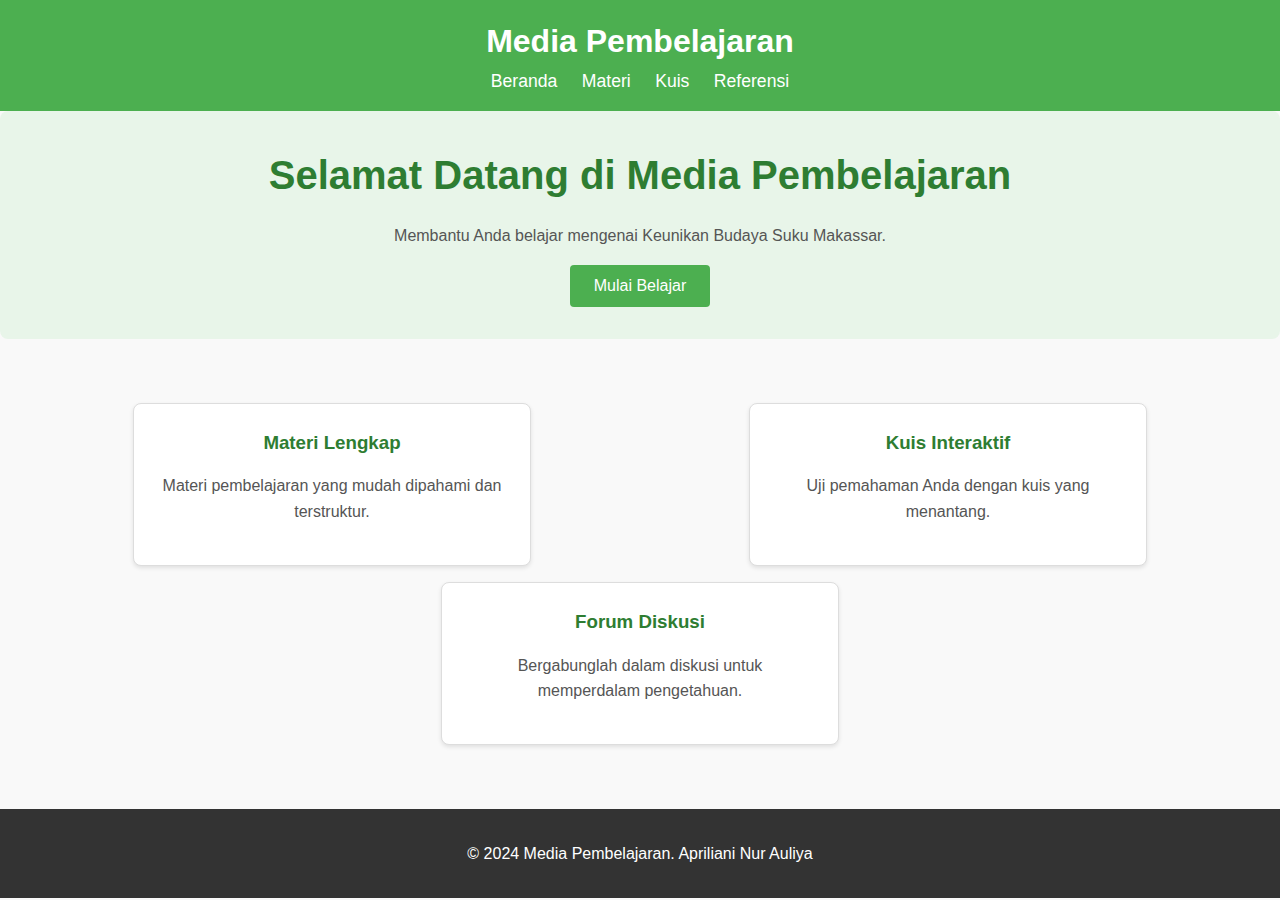
==== index.html @ c6ff8e1a "perbaiki link css" ====
<!DOCTYPE html>
<html lang="id">
<head>
    <meta charset="UTF-8">
    <meta name="viewport" content="width=device-width, initial-scale=1.0">
    <title>Media Pembelajaran</title>
    <link rel="stylesheet" a href="/css/Style.css">
</head>
<body>
    <header>
        <h1>Media Pembelajaran</h1>
        <nav>
            <ul>
                <li><a href="./index.html">Beranda</a></li>
                <li><a href="./html/Materi.html">Materi</a></li>
                <li><a href="./html/Kuis.html">Kuis</a></li>
                <li><a href="./html/Referensi.html">Referensi</a></li>
            </ul>
        </nav>
    </header>

    <main>
        <section class="hero">
            <h2>Selamat Datang di Media Pembelajaran</h2>
            <p>Membantu Anda belajar mengenai Keunikan Budaya Suku Makassar.</p>
            <a href="./html/Materi.html" class="btn">Mulai Belajar</a>
        </section>

        <section class="features">
            <div class="feature">
                <h3>Materi Lengkap</h3>
                <p>Materi pembelajaran yang mudah dipahami dan terstruktur.</p>
            </div>
            <div class="feature">
                <h3>Kuis Interaktif</h3>
                <p>Uji pemahaman Anda dengan kuis yang menantang.</p>
            </div>
            <div class="feature">
                <h3>Forum Diskusi</h3>
                <p>Bergabunglah dalam diskusi untuk memperdalam pengetahuan.</p>
            </div>
        </section>
    </main>

    <footer>
        <p>&copy; 2024 Media Pembelajaran. Apriliani Nur Auliya</p>
    </footer>

    <script src="../Jss/Script.js"></script>
</body>
</html>
---- css/Style.css ----
@import url('https://fonts.googleapis.com/css2?family=Poppins:ital,wght@0,100;0,200;0,300;0,400;0,500;0,600;0,700;0,800;0,900;1,100;1,200;1,300;1,400;1,500;1,600;1,700;1,800;1,900&display=swap');

/* Reset default margin dan padding */
body {
    font-family: Arial, sans-serif;
    margin: 0;
    padding: 0;
    line-height: 1.6;
    background: #f9f9f9;
}

/* Header */
header {
    background: #4CAF50;
    color: #fff;
    padding: 1rem 0;
    text-align: center;
}

header h1 {
    margin: 0;
}

nav ul {
    list-style: none;
    padding: 0;
    margin: 0;
}

nav ul li {
    display: inline;
    margin: 0 10px;
}

nav ul li a {
    color: #fff;
    text-decoration: none;
    font-size: 1.1rem;
}

nav ul li a.active {
    font-weight: bold;
    text-decoration: underline;
}

/* Hero Section */
.hero {
    text-align: center;
    padding: 2rem;
    background: #e8f5e9;
    margin-bottom: 2rem;
    border-radius: 8px;
}

.hero h2 {
    margin: 0;
    font-size: 2.5rem;
    color: #2e7d32;
}

.hero p {
    margin: 1rem 0;
    color: #555;
}

.hero .btn {
    display: inline-block;
    padding: 0.5rem 1.5rem;
    background: #4CAF50;
    color: #fff;
    text-decoration: none;
    border-radius: 4px;
    transition: background 0.3s ease;
}

.hero .btn:hover {
    background: #45a049;
}

/* Features Section */
.features {
    display: flex;
    justify-content: space-around;
    text-align: center;
    padding: 2rem;
    gap: 1rem;
    flex-wrap: wrap;
}

.feature {
    background: #fff;
    border: 1px solid #ddd;
    border-radius: 8px;
    padding: 1.5rem;
    width: calc(30% - 1rem);
    box-shadow: 0 2px 4px rgba(0, 0, 0, 0.1);
    transition: transform 0.2s ease;
}

.feature:hover {
    transform: scale(1.05);
}

.feature h3 {
    margin: 0 0 1rem;
    color: #2e7d32;
}

.feature p {
    color: #555;
}

/* Footer */
footer {
    background: #333;
    color: #fff;
    text-align: center;
    padding: 1rem 0;
    margin-top: 2rem;
}

@media (max-width: 480px) {
    .materi-item {
        width: 100%;
    }

    nav ul li {
        display: block;
        margin: 5px 0;
    }
}
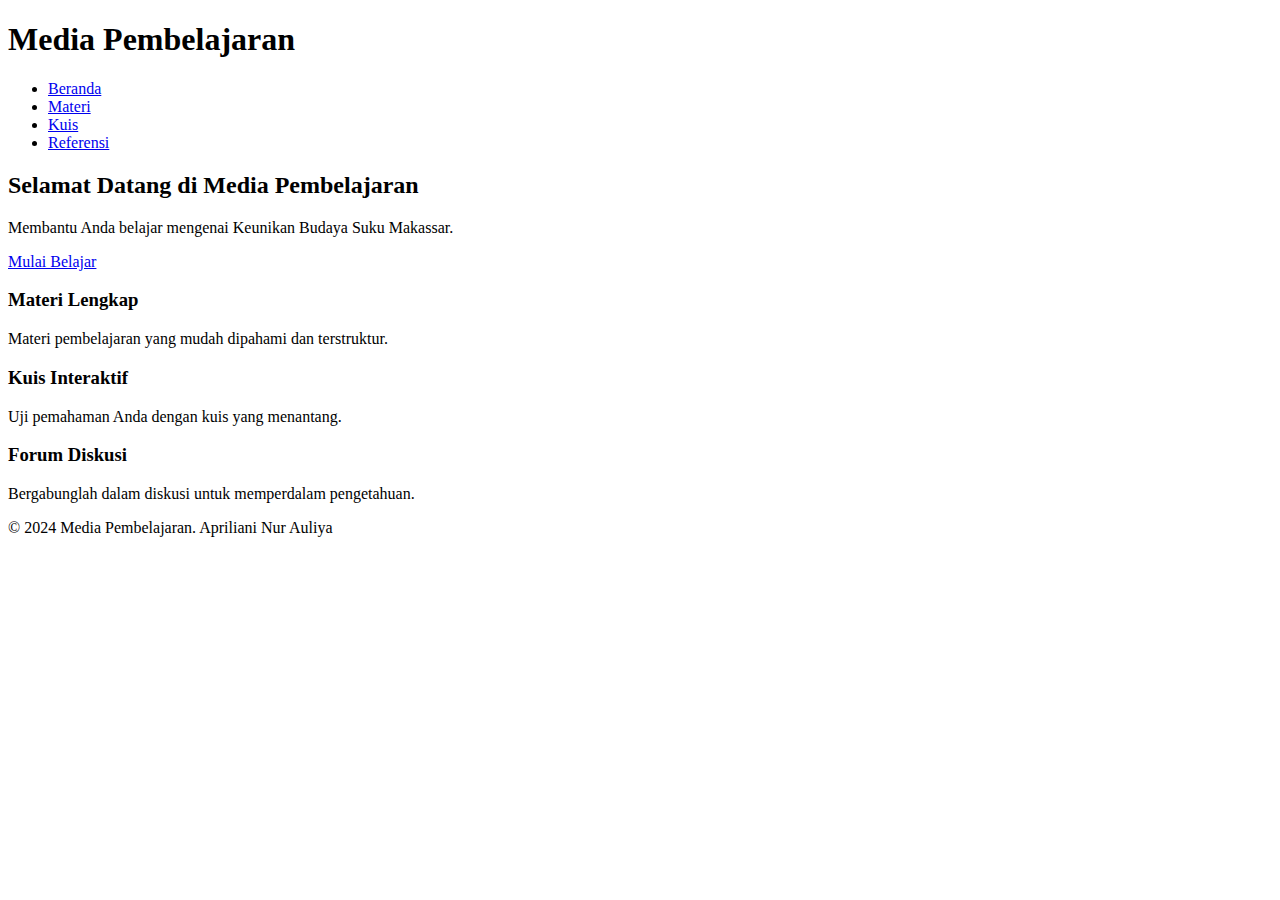
==== commit 9b897723: "m" ====
--- a/index.html
+++ b/index.html
@@ -4,7 +4,7 @@
     <meta charset="UTF-8">
     <meta name="viewport" content="width=device-width, initial-scale=1.0">
     <title>Media Pembelajaran</title>
-    <link rel="stylesheet" a href="/css/Style.css">
+    <link rel="stylesheet" a href=css/Style.css">
 </head>
 <body>
     <header>
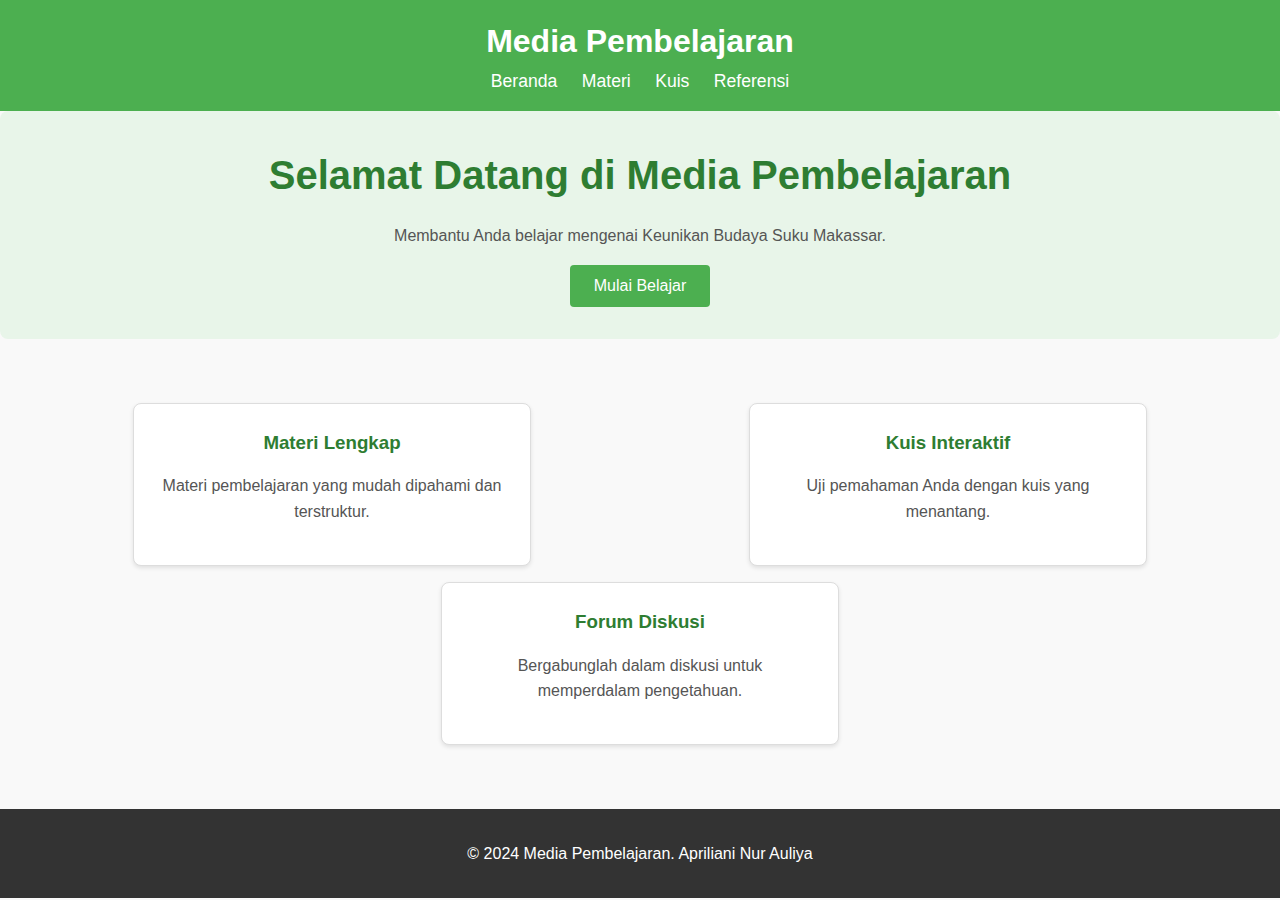
==== commit 2900f7f0: "n" ====
--- a/index.html
+++ b/index.html
@@ -4,7 +4,7 @@
     <meta charset="UTF-8">
     <meta name="viewport" content="width=device-width, initial-scale=1.0">
     <title>Media Pembelajaran</title>
-    <link rel="stylesheet" a href=css/Style.css">
+    <link rel="stylesheet" a href="./css/Style.css">
 </head>
 <body>
     <header>
--- a/css/Style.css
+++ b/css/Style.css
@@ -0,0 +1,131 @@
+@import url('https://fonts.googleapis.com/css2?family=Poppins:ital,wght@0,100;0,200;0,300;0,400;0,500;0,600;0,700;0,800;0,900;1,100;1,200;1,300;1,400;1,500;1,600;1,700;1,800;1,900&display=swap');
+
+/* Reset default margin dan padding */
+body {
+    font-family: Arial, sans-serif;
+    margin: 0;
+    padding: 0;
+    line-height: 1.6;
+    background: #f9f9f9;
+}
+
+/* Header */
+header {
+    background: #4CAF50;
+    color: #fff;
+    padding: 1rem 0;
+    text-align: center;
+}
+
+header h1 {
+    margin: 0;
+}
+
+nav ul {
+    list-style: none;
+    padding: 0;
+    margin: 0;
+}
+
+nav ul li {
+    display: inline;
+    margin: 0 10px;
+}
+
+nav ul li a {
+    color: #fff;
+    text-decoration: none;
+    font-size: 1.1rem;
+}
+
+nav ul li a.active {
+    font-weight: bold;
+    text-decoration: underline;
+}
+
+/* Hero Section */
+.hero {
+    text-align: center;
+    padding: 2rem;
+    background: #e8f5e9;
+    margin-bottom: 2rem;
+    border-radius: 8px;
+}
+
+.hero h2 {
+    margin: 0;
+    font-size: 2.5rem;
+    color: #2e7d32;
+}
+
+.hero p {
+    margin: 1rem 0;
+    color: #555;
+}
+
+.hero .btn {
+    display: inline-block;
+    padding: 0.5rem 1.5rem;
+    background: #4CAF50;
+    color: #fff;
+    text-decoration: none;
+    border-radius: 4px;
+    transition: background 0.3s ease;
+}
+
+.hero .btn:hover {
+    background: #45a049;
+}
+
+/* Features Section */
+.features {
+    display: flex;
+    justify-content: space-around;
+    text-align: center;
+    padding: 2rem;
+    gap: 1rem;
+    flex-wrap: wrap;
+}
+
+.feature {
+    background: #fff;
+    border: 1px solid #ddd;
+    border-radius: 8px;
+    padding: 1.5rem;
+    width: calc(30% - 1rem);
+    box-shadow: 0 2px 4px rgba(0, 0, 0, 0.1);
+    transition: transform 0.2s ease;
+}
+
+.feature:hover {
+    transform: scale(1.05);
+}
+
+.feature h3 {
+    margin: 0 0 1rem;
+    color: #2e7d32;
+}
+
+.feature p {
+    color: #555;
+}
+
+/* Footer */
+footer {
+    background: #333;
+    color: #fff;
+    text-align: center;
+    padding: 1rem 0;
+    margin-top: 2rem;
+}
+
+@media (max-width: 480px) {
+    .materi-item {
+        width: 100%;
+    }
+
+    nav ul li {
+        display: block;
+        margin: 5px 0;
+    }
+}
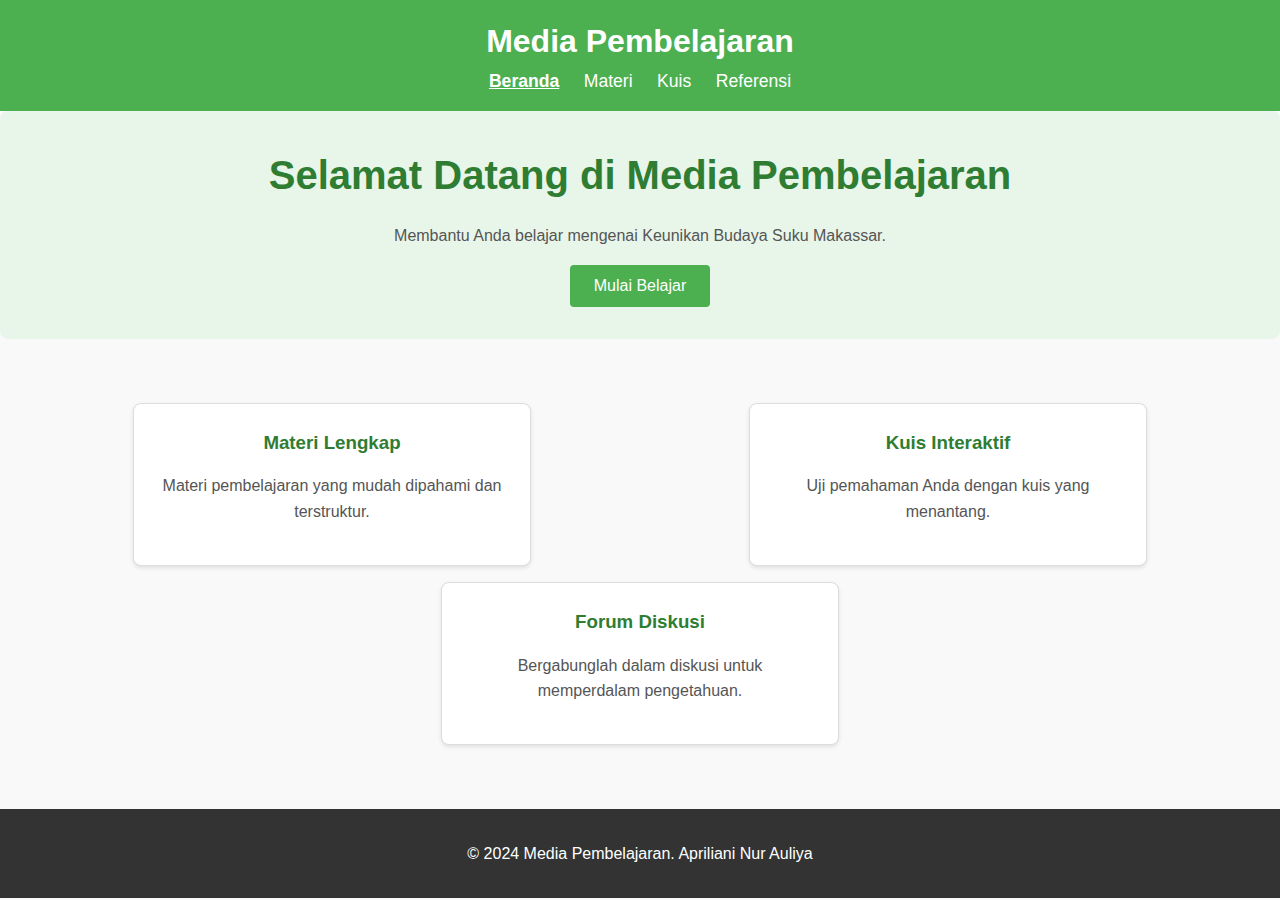
==== commit 75b3d34e: "Update index.html" ====
--- a/index.html
+++ b/index.html
@@ -4,14 +4,14 @@
     <meta charset="UTF-8">
     <meta name="viewport" content="width=device-width, initial-scale=1.0">
     <title>Media Pembelajaran</title>
-    <link rel="stylesheet" a href="./css/Style.css">
+    <link rel="stylesheet" href="./css/Style.css">
 </head>
 <body>
     <header>
         <h1>Media Pembelajaran</h1>
         <nav>
             <ul>
-                <li><a href="./index.html">Beranda</a></li>
+                <li><a href="./index.html" class="active">Beranda</a></li>
                 <li><a href="./html/Materi.html">Materi</a></li>
                 <li><a href="./html/Kuis.html">Kuis</a></li>
                 <li><a href="./html/Referensi.html">Referensi</a></li>
